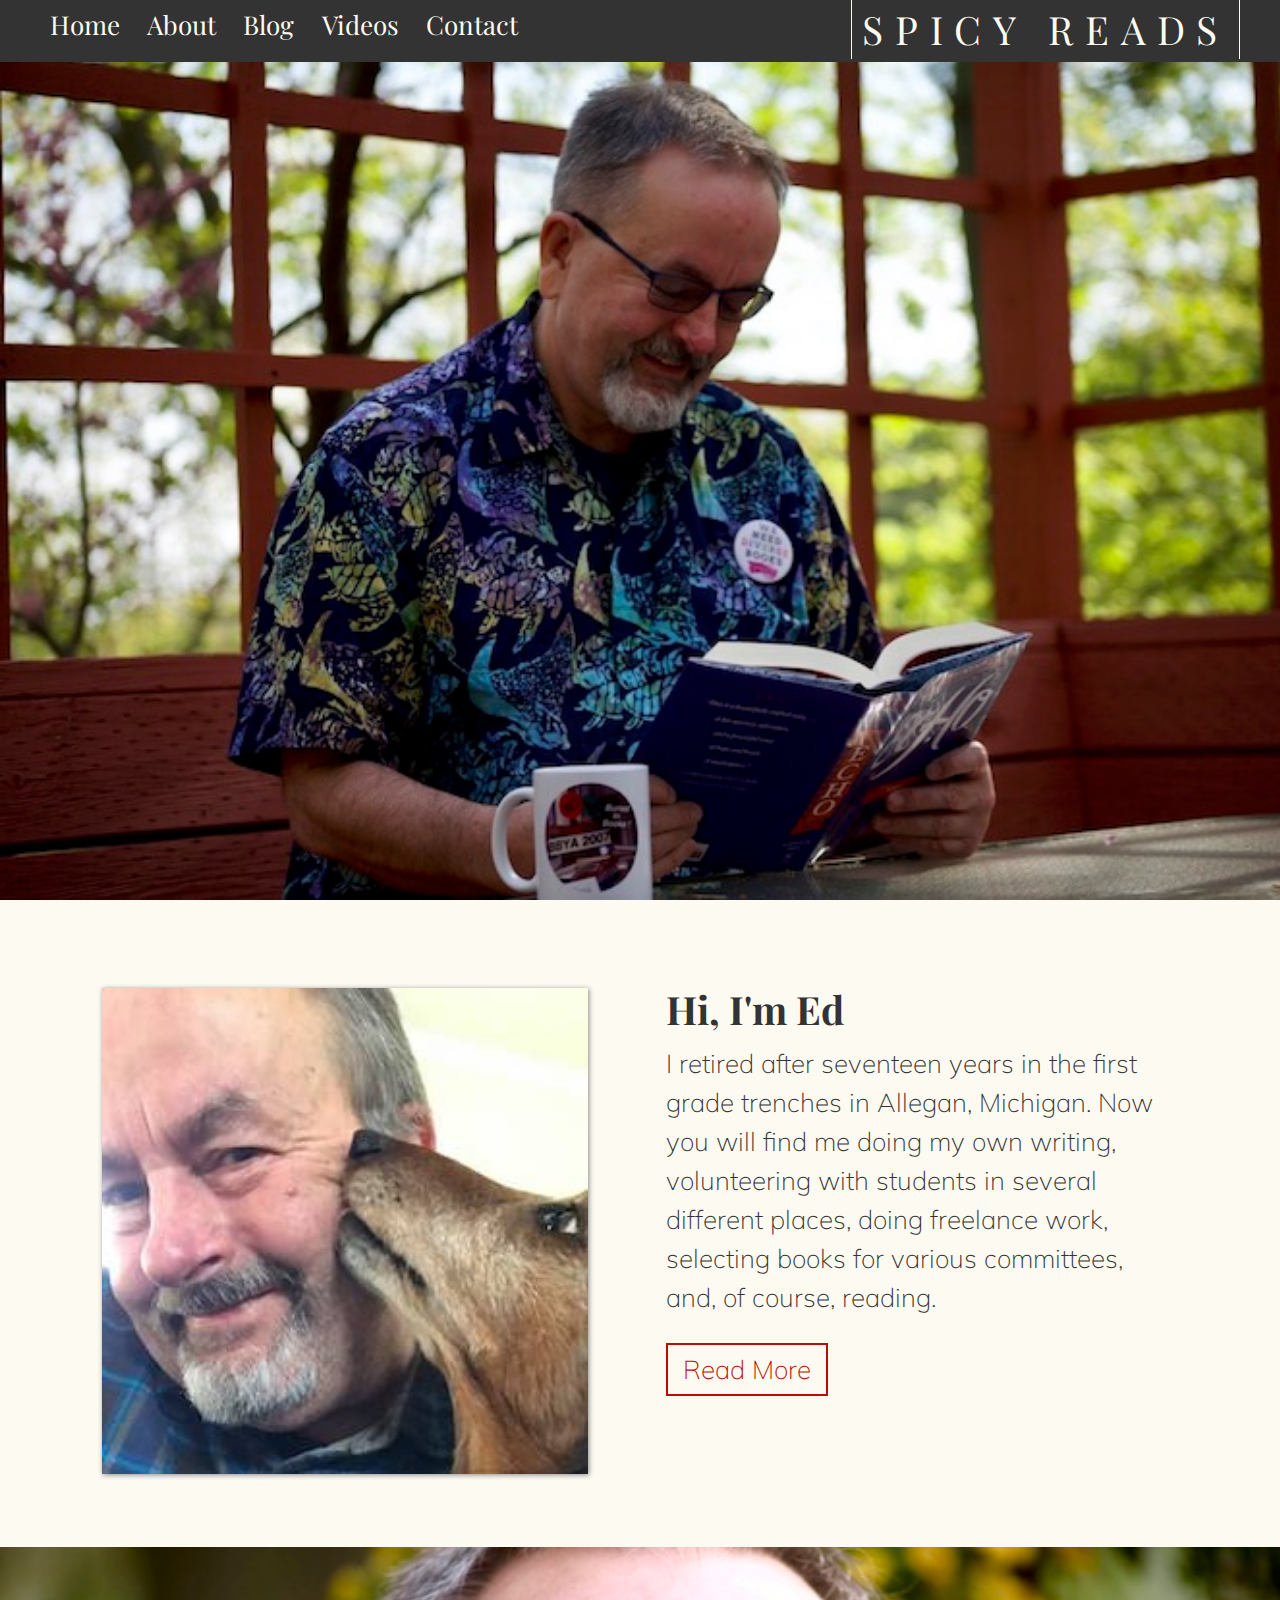
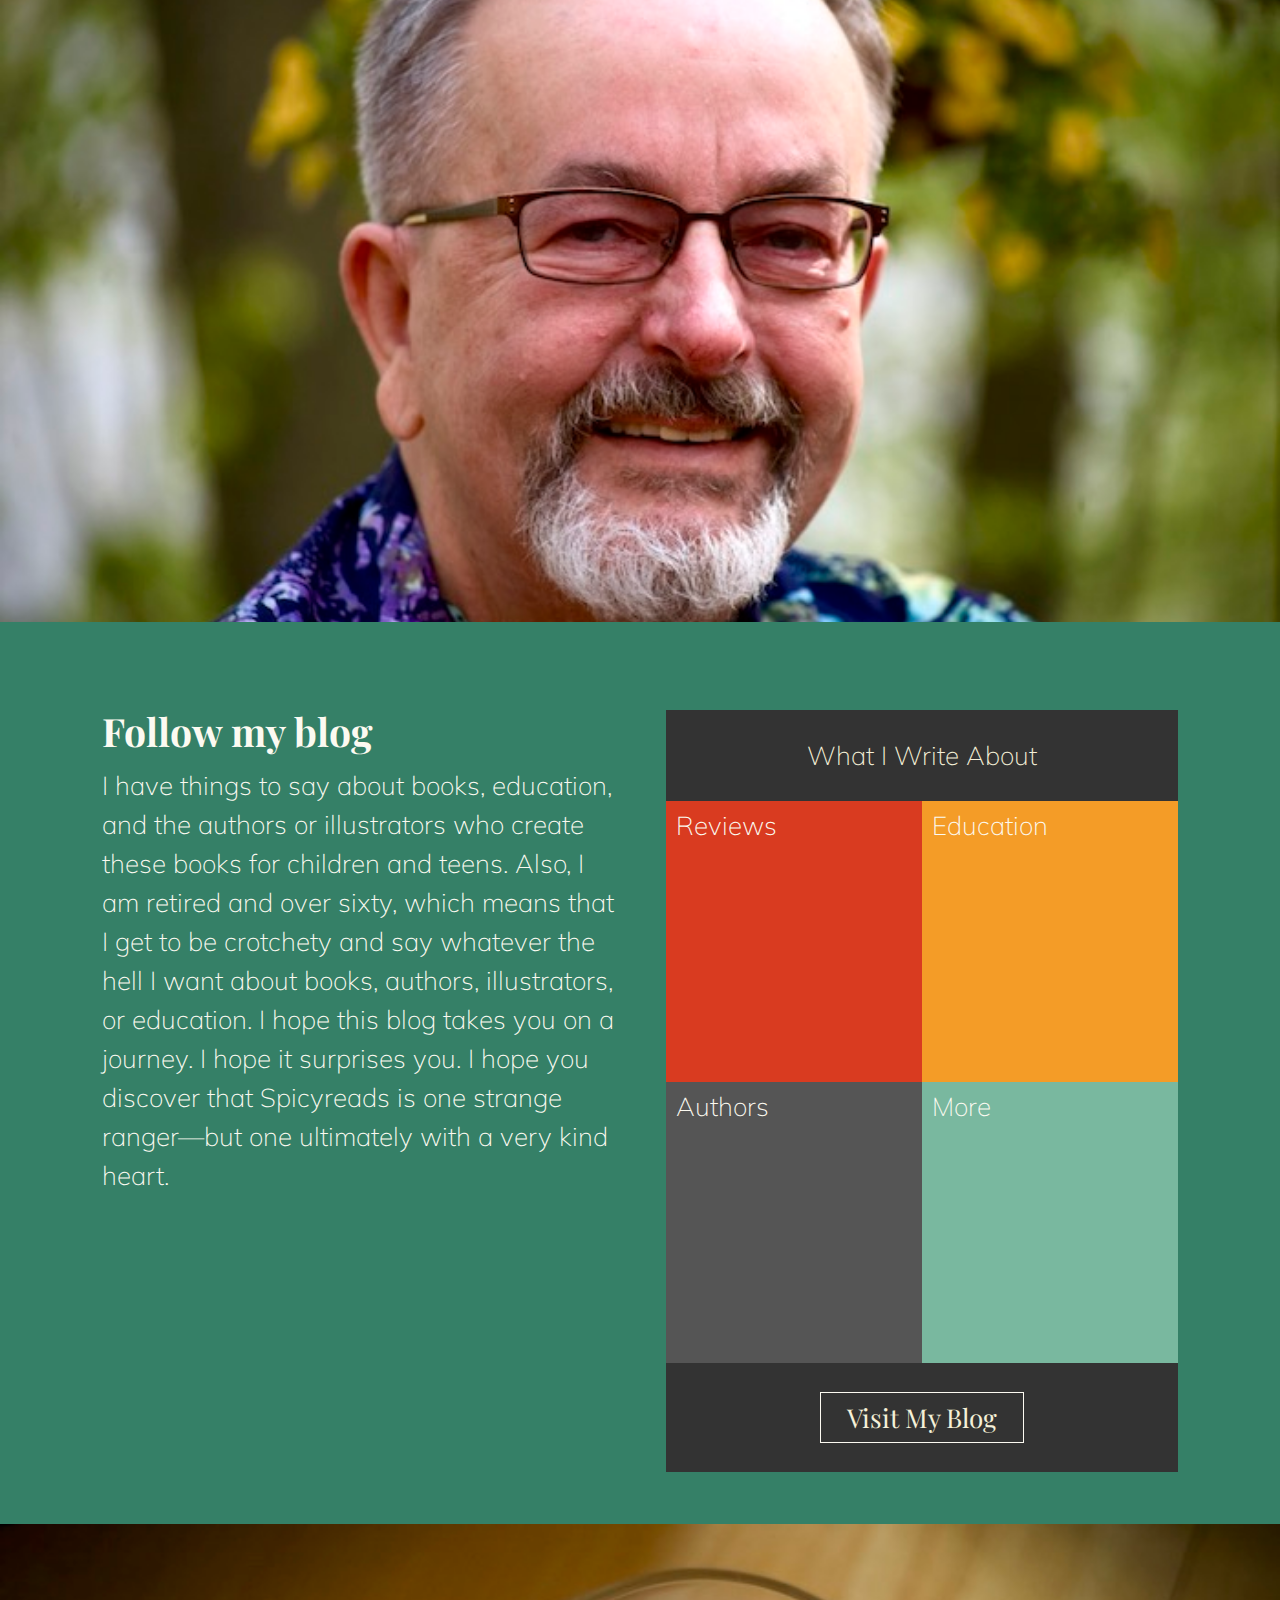
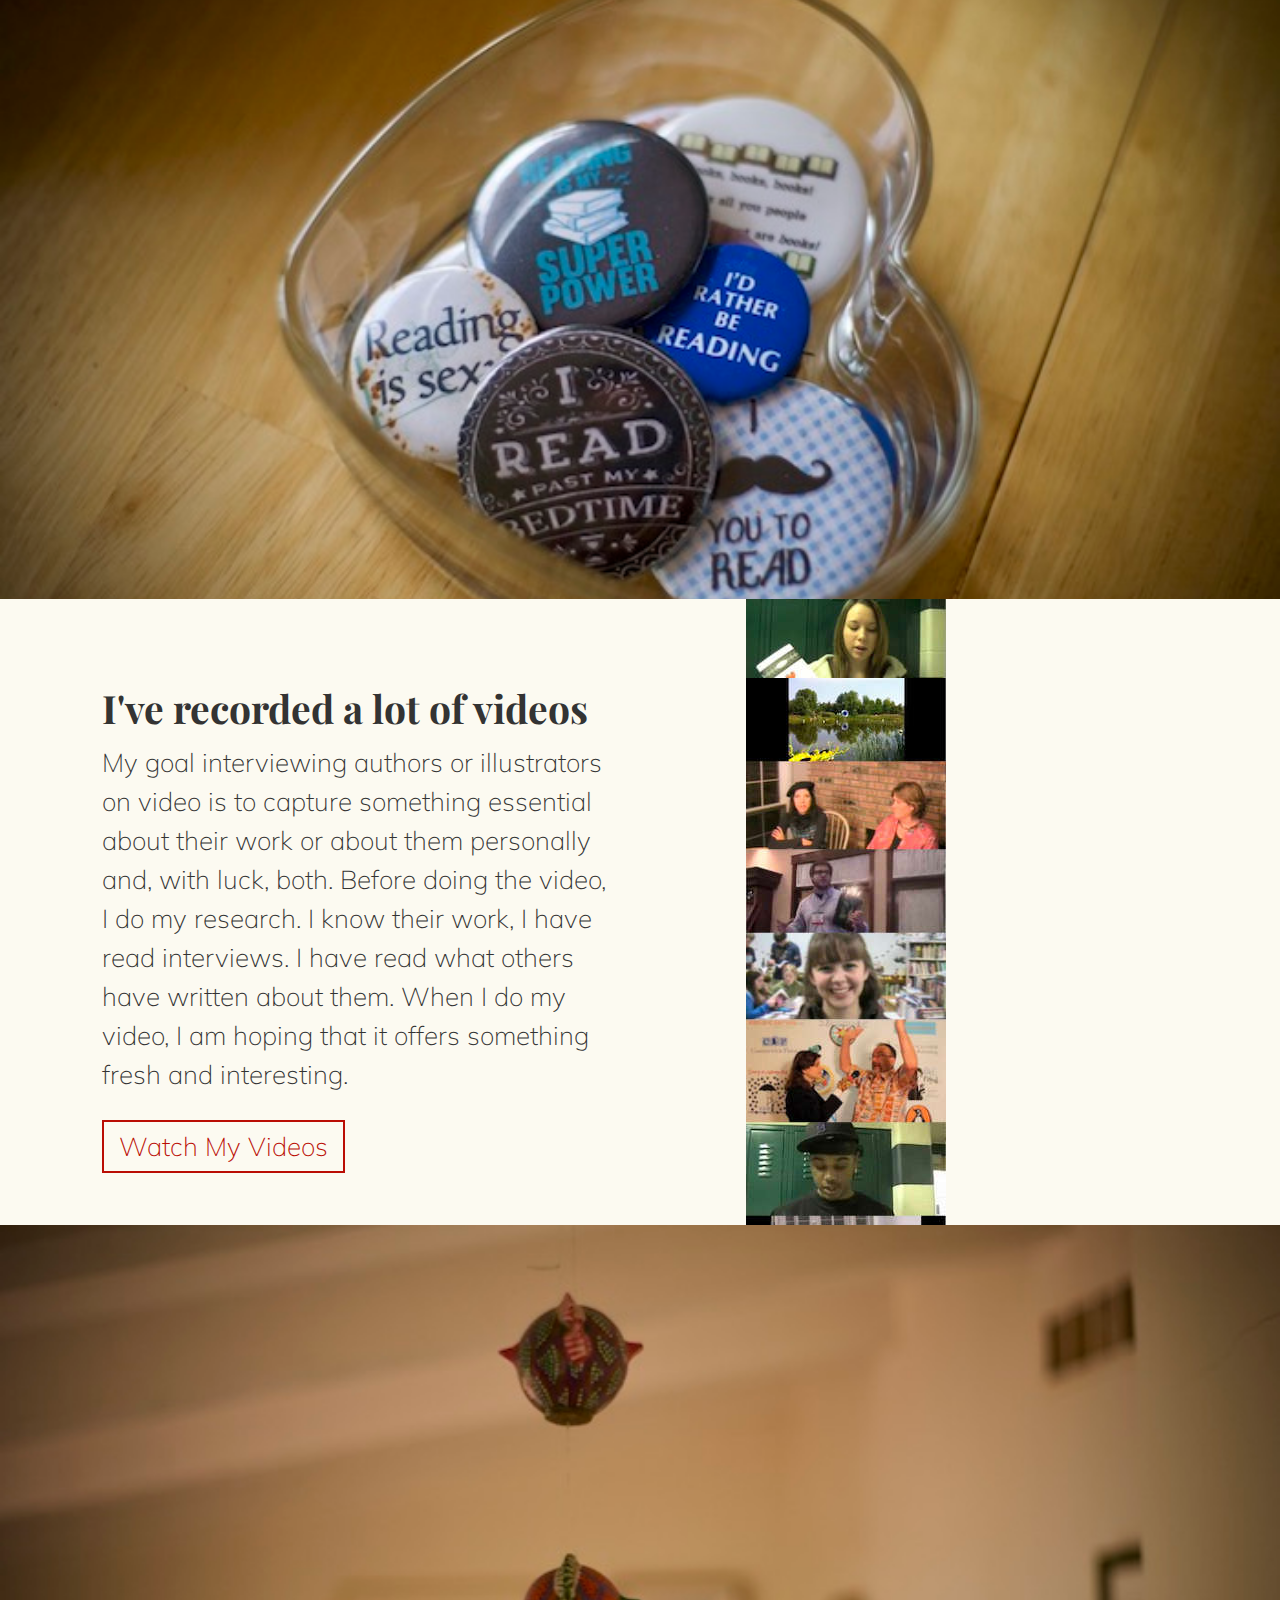
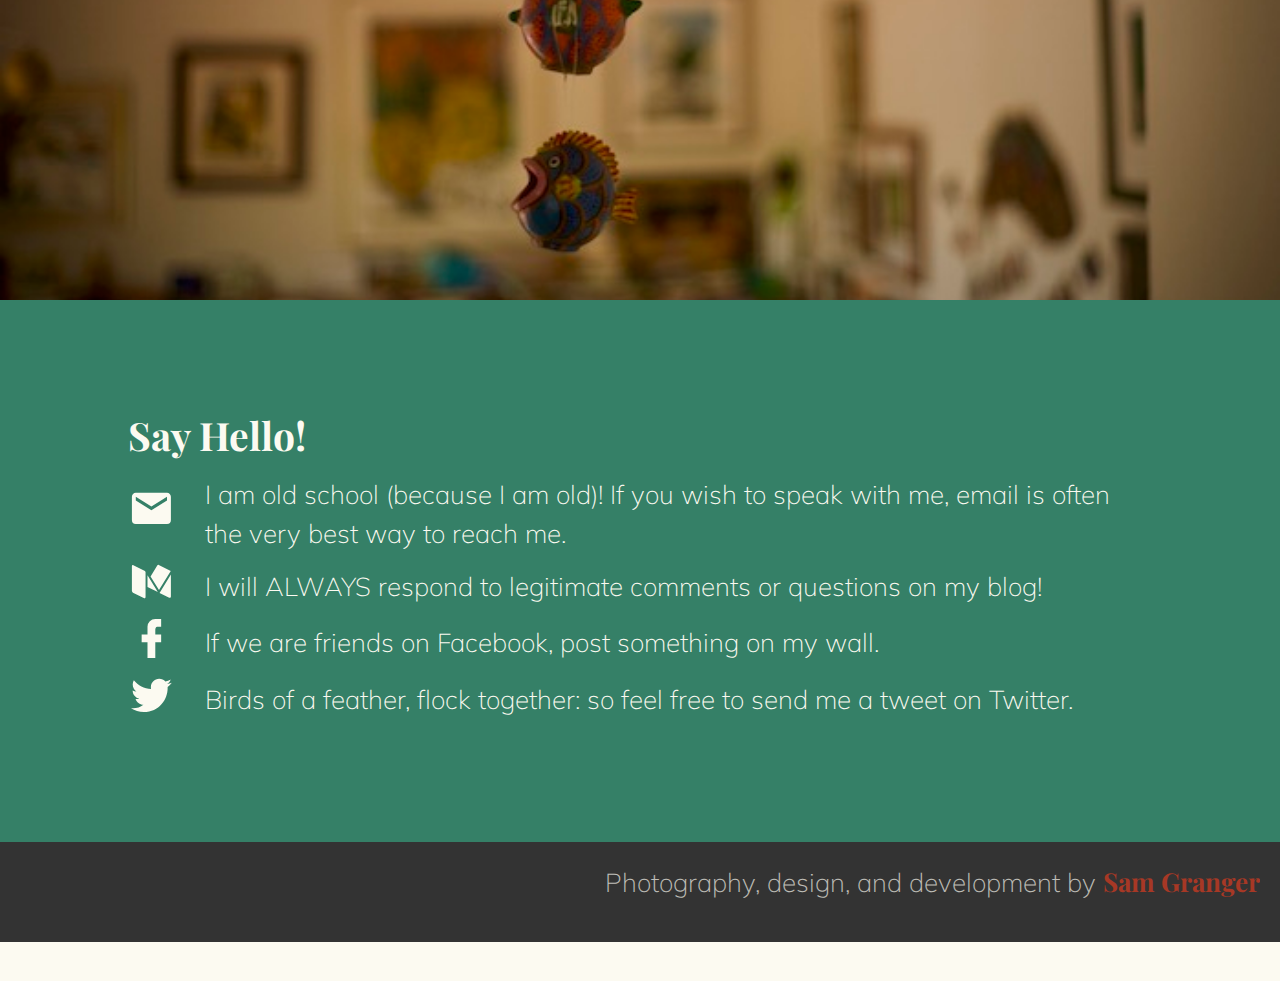
==== index.html @ 5666e865 "Gettin' ship-shape" ====
<!DOCTYPE html>
<html lang="en">
  <head>
    <meta name="viewport" content="width=device-width, initial-scale=1.0" charset="utf-8">
    <link rel="stylesheet" href="assets/css/main.css" media="screen" title="no title">
    <link href="https://fonts.googleapis.com/css?family=Muli:200,300,400|Playfair+Display" rel="stylesheet">
    <link rel="stylesheet" href="https://cdnjs.cloudflare.com/ajax/libs/animate.css/3.5.2/animate.css">
    <title>Spicy Reads</title>
  </head>
  <body>
  <!--Nav-->
    <nav>
      <div class="nav-second">
        <h2>SPICY READS</h2>
      </div>
      <div class="nav-holder">
        <ul>
          <li class="navlink"><a href="#home">Home</a></li>
          <li class="navlink"><a href="#about">About</a></li>
          <li class="navlink"><a href="#blog">Blog</a></li>
          <li class="navlink"><a href="#videos">Videos</a></li>
          <li class="navlink"><a href="#contact">Contact</a></li>
        </ul>
        <div class="nav-right">
          <h2>SPICY READS</h2>
        </div>
      </div>
    </nav>
<!--Hero-->
<!--<div class="title-bar">
  <div class="title-holder">
    <h1>SPICY READS</h1>
    <h2>The personal site of Ed Spicer</h2>
    <div class="arrow-container">
      <a href="#about">
        <svg class="bounce bounce-arrow" style="width:35px;height:35px" viewBox="0 0 24 24">
          <path fill="#fcfaf1" d="M11,4H13V16L18.5,10.5L19.92,11.92L12,19.84L4.08,11.92L5.5,10.5L11,16V4Z" />
        </svg>
      </a>
    </div>
  </div>
</div>-->

<header id="home" style="display: block;">

  <img id="cycle-img-1" src="" alt="We need Diverse Books" class="" style="z-index: 1; display: block;">
  <img id="cycle-img-2" src="" alt="Books on Stairs" class="" style="z-index: 1; display: block;">
  <img id="cycle-img-3" src="" alt="Ed's Headshot" class="active" style="z-index: 3; display: block;">
  <img id="cycle-img-4" src="" alt="Coffee and a Book" class="" style="z-index: 2; display: block;">

</header>

<!--About-->
    <section class="light-box" id="about">
      <div class="nav-space"></div>
      <div class="half-holder">
        <div class="left-half">
         <div class="box-text twin l-twin">
          <img class="pic" src="assets/img/ed-dog.jpg" alt="Ed with Dog">
          <div class="q-box">
            <img class="pic extra-pic" src="assets/img/ed-drawing.jpg" alt="Drawing of Ed">
            <img class="pic extra-pic" src="assets/img/ed-mini-ed.jpg" alt="Ed with Mini-Ed">
          </div>
         </div>
       </div>

       <div class="right-half">
         <div class="box-text twin r-twin">
           <h2>Hi, I'm Ed</h2>
           <p>I retired after seventeen years in the first grade trenches in Allegan, Michigan.  Now you will find me doing my own writing, volunteering with students in several different places, doing freelance work, selecting books for various committees, and, of course, reading.</p>
           <a class="button read-more">Read More</a>
           <div class="q-box">
             <p class="q-explain"><br>I won a 2016 Outstanding People for Education award from the Allegan County School Board Association. I’m proud to be a Cool Teacher award winner for Grand Valley State University’s educational television station. <br><br> Over the years, I’ve taught a Graduate Young Adult Literature class, served on the Printz committee, the Caldecott committee, and many other book committees for the American Library Association. <br><br> I am a certified Reading Specialist, which has led to the publication of more than 45 curriculum guides for students of all ages for eight different publishers, most notably Houghton Mifflin’s Scientists in the Field series. <br><br> I founded the teen book review column for the Michigan Reading Association and now I am reviewing books for Horn Book magazine. <br><br> Please drop me a line with what you are reading; I always love hearing about books!<br><br>
             <a class="button close-it">Click to Close</a></p>
           </div>
         </div>
       </div>
     </div>

    </section>

    <section class="trans-img" style="background-image: url('assets/img/ed-headshot-h1.jpg');"></section>

<!--Blog-->
    <section class="dark-box" id="blog">
      <div class="nav-space"></div>
      <div class="half-holder">
        <div class="left-half">
          <div class="box-text twin l-twin">
            <h2>Follow my blog</h2>
            <p>I have things to say about books, education, and the authors or illustrators who create these books for children and teens. Also, I am retired and over sixty, which means that I get to be crotchety and say whatever the hell I want about books, authors, illustrators, or education. I hope this blog takes you on a journey. I hope it surprises you. I hope you discover that Spicyreads is one strange ranger—but one ultimately with a very kind heart.</p>
          </div>
        </div>


        <div class="right-half">
          <div class="box-text twin r-twin">
            <div class="button blog-header">What I Write About</div>
            <div class="blog-container">
              <div class="top-left box">
                <p>Reviews</p>
                <p class="hidden-text">I feature as many debut publications as I can. I hope to find those books we all wan to see, but may not find through conventional channels.</p>
                <a class="slide-button" href="https://medium.com/spicy-reads/tagged/reviews" target="_blank">Read Now</a>
              </div>
              <div class="top-right box">
                <p>Education</p>
                <p class="hidden-text">I have NEVER felt comfortable describing myself as a 'teacher.' I'm not some sort of answer man. I always created spaces for my students to take responsibility for their own learning.</p>
                <a class="slide-button" href="https://medium.com/spicy-reads/tagged/education" target="_blank">Read Now</a>
              </div>
              <div class="bottom-left box">
                <p>Authors</p>
                <p class="hidden-text">We need diverse books, written and illustrated by diverse people. Knowing the people who create these stories is as important as knowing the story.</p>
                <a class="slide-button" href="https://medium.com/spicy-reads/tagged/authors">Read Now</a>
              </div>
              <div class="bottom-right box">
                <p>More</p><p class="hidden-text">Don't you always wish for more? I'm sure blogging has more to show me, and you.</p>
                <a class="slide-button" href="https://medium.com/spicy-reads" target="_blank">Read Now</a>
              </div>
            </div>
          <div class="button blog-footer">
            <a class="blog-cta" href="https://medium.com/spicy-reads" target="_blank">Visit My Blog</a>
          </div>
        </div>
      </div>
    </div>

    </section>

    <section class="trans-img" style="background-image: url('assets/img/ed-extra-pins.jpg');"></section>

<!--Videos-->
    <section class="light-box" id="videos">
      <div class="nav-space"></div>
      <div class="half-holder">
        <div class="left-half">
         <div class="box-text twin l-twin">
          <h2>I've recorded a lot of videos</h2>
          <p>My goal interviewing authors or illustrators on video is to capture something essential about their work or about them personally and, with luck, both. Before doing the video, I do my research. I know their work, I have read interviews. I have read what others have written about them. When I do my video, I am hoping that it offers something fresh and interesting.</p>
          <a class="button" href="https://www.youtube.com/user/spicyguyreader" target="_blank">Watch My Videos</a>
         </div>
       </div>

       <div class="right-half">
         <div class="box-text twin r-twin vidholder">
            <div class="vidroll" style="background-image: url('assets/img/vidroll.jpg')"></div>
         </div>
       </div>
      </div>

    </section>

    <section class="trans-img" style="background-image: url('assets/img/ed-extra-fish.jpg');"></section>

<!--Contact-->
    <section class="dark-box" id="contact">
      <div class="nav-space"></div>

      <div class="center">
        <h2>Say Hello!</h2>

        <table>
          <!--Email-->
          <tr>
            <td class="icon-box">
              <a href="mailto:edspicer@mac.com" target="_blank">
                <svg class="contact-icon bounce" viewBox="0 0 24 24">
                  <path fill="#fcfaf1" d="M20,8L12,13L4,8V6L12,11L20,6M20,4H4C2.89,4 2,4.89 2,6V18A2,2 0 0,0 4,20H20A2,2 0 0,0 22,18V6C22,4.89 21.1,4 20,4Z" />
                </svg>
              </a>
            </td>
            <td class="contact-explain">I am old school (because I am old)! If you wish to speak with me, email is often the very best way to reach me.</td>
          </tr>
          <!--Blog-->
          <tr>
            <td class="icon-box">
              <a href="https://medium.com/@edspicer_35193" target="_blank">
                <svg class="contact-icon bounce" viewBox="0 0 24 24">
                  <path fill="#fcfaf1" d="M21.93,6.62L15.89,16.47L11.57,9.43L15,3.84C15.17,3.58 15.5,3.47 15.78,3.55L21.93,6.62M22,19.78C22,20.35 21.5,20.57 20.89,20.26L16.18,17.91L22,8.41V19.78M9,19.94C9,20.5 8.57,20.76 8.07,20.5L2.55,17.76C2.25,17.6 2,17.2 2,16.86V4.14C2,3.69 2.33,3.5 2.74,3.68L8.7,6.66L9,7.12V19.94M15.29,17.46L10,14.81V8.81L15.29,17.46Z" />
                </svg>
              </a>
            </td>
            <td class="contact-explain">I will ALWAYS respond to legitimate comments or questions on my blog!</td>
          </tr>
          <!--Facebook-->
          <tr>
            <td class="icon-box">
              <a href="https://www.facebook.com/spicyreads" target="_blank">
                <svg class="contact-icon bounce" viewBox="0 0 24 24">
                  <path fill="#fcfaf1" d="M17,2V2H17V6H15C14.31,6 14,6.81 14,7.5V10H14L17,10V14H14V22H10V14H7V10H10V6A4,4 0 0,1 14,2H17Z" />
                </svg>
              </a>
            </td>
            <td class="contact-explain">If we are friends on Facebook, post something on my wall.</td>
          </tr>
          <!--Twitter-->
          <tr>
            <td class="icon-box">
              <a href="https://twitter.com/spicyreads?lang=en" target="_blank">
                <svg class="contact-icon bounce" viewBox="0 0 24 24">
                  <path fill="#fcfaf1" d="M22.46,6C21.69,6.35 20.86,6.58 20,6.69C20.88,6.16 21.56,5.32 21.88,4.31C21.05,4.81 20.13,5.16 19.16,5.36C18.37,4.5 17.26,4 16,4C13.65,4 11.73,5.92 11.73,8.29C11.73,8.63 11.77,8.96 11.84,9.27C8.28,9.09 5.11,7.38 3,4.79C2.63,5.42 2.42,6.16 2.42,6.94C2.42,8.43 3.17,9.75 4.33,10.5C3.62,10.5 2.96,10.3 2.38,10C2.38,10 2.38,10 2.38,10.03C2.38,12.11 3.86,13.85 5.82,14.24C5.46,14.34 5.08,14.39 4.69,14.39C4.42,14.39 4.15,14.36 3.89,14.31C4.43,16 6,17.26 7.89,17.29C6.43,18.45 4.58,19.13 2.56,19.13C2.22,19.13 1.88,19.11 1.54,19.07C3.44,20.29 5.7,21 8.12,21C16,21 20.33,14.46 20.33,8.79C20.33,8.6 20.33,8.42 20.32,8.23C21.16,7.63 21.88,6.87 22.46,6Z" />
                </svg>
              </a>
            </td>
            <td class="contact-explain">Birds of a feather, flock together: so feel free to send me a tweet on Twitter.</td>
          </tr>

        </table>
        <div class="nav-space"></div>
      </div>
    </section>

    <footer>
      <div class="signature-holder">
        <p>Photography, design, and development by <br> <a href="http://samwisegrangee.com/">Sam Granger</a></p>
      </div>

    </footer>
  </body>
  <script type="text/javascript" src="assets/js/jquery-3.0.0.min.js"></script>﻿
  <script type="text/javascript" src="assets/js/script.js"></script>
</html>
---- assets/css/main.css ----
/*! normalize.css v3.0.2 | MIT License | git.io/normalize */
html {
  font-family: sans-serif;
  -ms-text-size-adjust: 100%;
  -webkit-text-size-adjust: 100%;
}

body {
  margin: 0;
}

article,
aside,
details,
figcaption,
figure,
footer,
header,
hgroup,
main,
menu,
nav,
section,
summary {
  display: block;
}

audio,
canvas,
progress,
video {
  display: inline-block;
  vertical-align: baseline;
}

audio:not([controls]) {
  display: none;
  height: 0;
}

[hidden],
template {
  display: none;
}

a {
  background-color: transparent;
}

a:active,
a:hover {
  outline: 0;
}

abbr[title] {
  border-bottom: 1px dotted;
}

b,
strong {
  font-weight: bold;
}

dfn {
  font-style: italic;
}

h1 {
  font-size: 2em;
  margin: 0.67em 0;
}

mark {
  background: #ff0;
  color: #000;
}

small {
  font-size: 80%;
}

sub,
sup {
  font-size: 75%;
  line-height: 0;
  position: relative;
  vertical-align: baseline;
}

sup {
  top: -0.5em;
}

sub {
  bottom: -0.25em;
}

img {
  border: 0;
}

svg:not(:root) {
  overflow: hidden;
}

figure {
  margin: 1em 40px;
}

hr {
  -moz-box-sizing: content-box;
  box-sizing: content-box;
  height: 0;
}

pre {
  overflow: auto;
}

code,
kbd,
pre,
samp {
  font-family: monospace, monospace;
  font-size: 1em;
}

button,
input,
optgroup,
select,
textarea {
  color: inherit;
  font: inherit;
  margin: 0;
}

button {
  overflow: visible;
}

button,
select {
  text-transform: none;
}

button,
html input[type="button"],
input[type="reset"],
input[type="submit"] {
  -webkit-appearance: button;
  cursor: pointer;
}

button[disabled],
html input[disabled] {
  cursor: default;
}

button::-moz-focus-inner,
input::-moz-focus-inner {
  border: 0;
  padding: 0;
}

input {
  line-height: normal;
}

input[type="checkbox"],
input[type="radio"] {
  box-sizing: border-box;
  padding: 0;
}

input[type="number"]::-webkit-inner-spin-button,
input[type="number"]::-webkit-outer-spin-button {
  height: auto;
}

input[type="search"] {
  -webkit-appearance: textfield;
  -moz-box-sizing: content-box;
  -webkit-box-sizing: content-box;
  box-sizing: content-box;
}

input[type="search"]::-webkit-search-cancel-button,
input[type="search"]::-webkit-search-decoration {
  -webkit-appearance: none;
}

fieldset {
  border: 1px solid #c0c0c0;
  margin: 0 2px;
  padding: 0.35em 0.625em 0.75em;
}

legend {
  border: 0;
  padding: 0;
}

textarea {
  overflow: auto;
}

optgroup {
  font-weight: bold;
}

table {
  border-collapse: collapse;
  border-spacing: 0;
}

td,
th {
  padding: 0;
}

body {
  background-color: #fcfaf1;
}

footer {
  background-color: #333;
  height: 100px;
  width: 100%;
}

.dark-box {
  background-color: #358067;
  color: #fcfaf1;
}

section {
  overflow: auto;
  min-height: 50vh;
}

.trans-img {
  height: 75vh;
  width: 100%;
  background-color: rgba(0, 0, 0, 0.5);
  background-size: cover;
  background-position: center;
}

.nav-space {
  height: 2em;
}

.pic {
  width: 95%;
  box-shadow: 1px 1px 5px #888888;
}

.center {
  max-width: 80%;
  margin: 0 auto;
  padding: 2em;
}

.half-holder {
  width: 100%;
}

.left-half, .right-half {
  display: inline-block;
  width: 50%;
}

.left-half {
  float: left;
}

.right-half {
  float: right;
}

.twin {
  width: 80%;
  padding: 1em;
  padding-bottom: 2em;
}

.l-twin {
  float: right;
}

.r-twin {
  float: left;
}

@media (max-width: 768px) {
  .left-half, .right-half {
    display: block;
    width: 100%;
  }
  .left-half, .right-half,
  .l-twin, .r-twin {
    float: none;
    margin: 0 auto;
  }
}

a {
  text-decoration: none;
  outline: 0;
  -webkit-transition: color .5s linear;
  -moz-transition: color .5s linear;
  -ms-transition: color .5s linear;
  -o-transition: color .5s linear;
  transition: color .5s linear;
}

.button {
  display: inline-block;
  border: 2px solid;
  padding: 5px 15px;
  font-family: "Muli", sans-serif;
  text-align: center;
}

.light-box .button {
  border-color: #ba0d04;
  color: #ba0d04;
}

.light-box .button:hover {
  background-color: #ba0d04;
  color: #f5f0d8;
}

.dark-box .button {
  background-color: #333;
  color: #f5f0d8;
  border: none;
}

.dark-box .button:hover {
  background-color: #f5f0d8;
  color: #333;
}

.read-more, .close-it {
  color: #ba0d04;
}

.contact-link {
  display: inline-block;
  padding-bottom: 10px;
}

html {
  font-weight: 200;
  line-height: 1.5;
  font-family: sans-serif;
  color: #333;
  -webkit-font-smoothing: antialiased;
}

@media (min-width: 2000px) {
  html {
    font-size: 34px;
  }
}

@media (min-width: 1201px) and (max-width: 1999px) {
  html {
    font-size: 26px;
  }
}

@media (min-width: 768px) and (max-width: 1200px) {
  html {
    font-size: 22px;
  }
}

@media (min-width: 479px) and (max-width: 767px) {
  html {
    font-size: 20px;
  }
}

@media (max-width: 480px) {
  html {
    font-size: 14px;
  }
}

h1, h2, h3, h4, h5, h6, p, ul, ol, .hidden-text {
  margin-top: 0;
  margin-bottom: 1rem;
}

h1, h2, h3, h4, h5, h6 {
  margin-bottom: 0.5rem;
  line-height: 1.1;
}

h1, h2, h3, h4, a {
  font-family: "Playfair Display", serif;
}

p, button {
  font-family: "Muli", sans-serif;
}

@media (min-width: 800px) {
  .hidden-text {
    font-size: 85%;
  }
}

.signature-holder {
  box-sizing: border-box;
  position: absolute;
  right: 0;
  width: 100%;
  padding: 20px;
  color: #fcfaf1;
  text-align: right;
  opacity: 0.7;
  transition: opacity 0.3s ease-in-out;
}

.signature-holder:hover {
  opacity: 1;
}

.signature-holder br {
  display: none;
}

.signature-holder a {
  text-decoration: none;
  color: #d93b20;
  font-weight: bold;
}

.signature-holder a:hover {
  color: #ba0d04;
}

@media (max-width: 550px) {
  .signature-holder {
    text-align: center;
  }
  .signature-holder br {
    display: block;
  }
}

nav {
  width: 100%;
  top: 0;
  background-color: #333;
  position: fixed;
  z-index: 1;
}

nav ul {
  list-style: none;
  display: inline;
  transition: all 0.3s ease-out;
  padding: 0;
}

nav ul li {
  display: inline-block;
  padding: 5px 10px;
  height: 2em;
  transition: background-color 0.3s ease-out;
}

nav ul li:hover {
  background-color: #d93b20;
}

nav ul li a {
  color: #fcfaf1;
  display: inline-block;
}

nav ul li a:hover {
  color: #f5f0d8;
}

.here {
  background-color: #d93b20;
}

.nav-holder {
  max-width: 1400px;
  padding: 0 40px;
  margin: 0 auto;
}

.nav-right {
  display: inline-block;
  float: right;
  position: relative;
  padding: 0px 10px;
  border-left: 1px solid #fcfaf1;
  border-right: 1px solid #fcfaf1;
}

.nav-right h2, .nav-second h2 {
  font-weight: lighter;
  color: #fcfaf1;
  letter-spacing: 0.3em;
  line-height: 1.5em;
  margin: 0;
}

.nav-second {
  display: none;
  text-align: center;
}

@media (max-width: 979px) {
  nav {
    text-align: center;
  }
  nav ul {
    border-top: 1px solid #fcfaf1;
    padding-top: 10px;
  }
  .nav-holder {
    padding: 0;
  }
  .nav-right {
    display: none;
  }
  .nav-second {
    display: block;
    margin: 0 0 5px 0;
  }
}

.q-box {
  cursor: pointer;
  width: 100%;
  height: 0;
  text-align: left;
  overflow: hidden;
  margin-bottom: 10px;
}

.q-box {
  transition: height 1s ease-in;
}

@media (max-width: 767px) {
  .l-twin .q-box {
    height: 0 !important;
  }
}

.blog-container {
  margin: 0 auto;
}

.box {
  position: relative;
  height: 50%;
  width: 50%;
  float: left;
  overflow: hidden;
  transition: all 0.3s ease-out;
  color: #fcfaf1;
}

.box p {
  margin-top: 5px;
  margin-bottom: 0.4em;
  padding: 0px 10px;
}

.box .hidden-text {
  margin-top: 0;
  display: none;
}

.slide-button {
  display: inline-block;
  background-color: #fcfaf1;
  color: #333;
  text-decoration: none;
  position: absolute;
  text-align: center;
  padding: 0.1em 0;
  width: 50%;
  right: -100%;
  bottom: 0;
  transition: all 0.5s ease-in-out;
}

.slide-button:hover {
  background-color: #333;
  color: #eee;
}

.blog-header, .blog-footer {
  display: block;
  padding: 1em;
  background-color: #333;
}

.blog-cta {
  display: inline-block;
  padding: 0.2em 1em;
  color: inherit;
  border: 1px solid #fcfaf1;
}

.blog-cta:hover {
  border: #d93b20;
}

.blog-footer {
  padding: 1.1em;
}

.top-left {
  background-color: #d93b20;
}

.top-right {
  background-color: #f49c27;
}

.bottom-left {
  background-color: #555;
}

.bottom-right {
  background-color: #79b89f;
}

@media (max-width: 768px) {
  .blog-container {
    height: 375px !important;
  }
}

table {
  width: 100%;
}

td {
  font-family: "Muli", sans-serif;
}

.icon-box {
  height: 2em;
  width: 2.2em;
}

.contact-icon {
  height: 1.8em;
  width: 1.8em;
  transition: all 0.3s ease-out;
}

.contact-icon:hover {
  height: 35px;
  width: 30px;
}

.contact-explain {
  padding: 5px 20px;
}

header {
  margin-top: 40px;
  height: 100vh;
  display: inline-block;
  overflow: hidden;
}

.title-bar {
  position: absolute;
  display: block;
  width: 100%;
  bottom: 10vh;
  left: 4vw;
}

.title-holder {
  padding: 15px;
  display: inline-block;
  background-color: rgba(0, 0, 0, 0.5);
  text-align: center;
  box-shadow: inset 0px 0px 0px 1px #eee;
}

.title-holder h1, .title-holder h2 {
  color: #fcfaf1;
}

.title-holder h1 {
  font-size: 30px;
  letter-spacing: .45em;
  padding-left: .45em;
  margin-top: 5px;
}

.title-holder h2 {
  font-size: 18px;
  letter-spacing: .15em;
}

.bounce-arrow {
  display: none;
}

#home {
  padding: 0;
  margin: 0;
  width: 100%;
  position: relative;
  top: 0;
  left: 0;
  z-index: -1;
}

#home img {
  position: absolute;
  display: block;
  float: none;
  margin: 0 auto;
  left: 0;
  top: 0;
  min-width: 100%;
  min-height: 100vh;
  z-index: 1;
}

#home img.active {
  z-index: 3;
}

@media (max-width: 500px) {
  #home img {
    width: 100%;
    min-height: auto;
  }
  .title-bar {
    position: absolute;
    width: 100%;
    text-align: center;
    left: 0;
    top: 10vh;
    bottom: 10vh;
  }
  .title-bar .title-holder {
    height: 65vh;
    padding-top: 10%;
  }
  .title-bar .title-holder h2 {
    position: relative;
  }
  .arrow-container {
    position: absolute;
    width: 100%;
    height: 50px;
    top: 60vh;
    margin-left: auto;
    margin-right: auto;
    left: 0;
    right: 0;
  }
  .bounce-arrow {
    display: block;
    margin: 0 auto;
    cursor: pointer;
  }
}

@media (max-width: 375px) {
  .title-holder h2 {
    font-size: 16px;
  }
}

.vidroll {
  position: absolute;
  display: inline-block;
  margin-top: -111vh;
  margin-left: 80px;
  height: 270vh;
  width: 20vw;
  background-position-y: -10px;
  background-repeat: repeat-y;
  z-index: -1;
}

.vidholder {
  overflow-y: hidden;
}

@media (max-width: 768px) {
  .vidroll {
    right: 0;
    margin-top: -150vh;
    width: 30%;
  }
  #videos .l-twin {
    margin: 0 auto !important;
    float: none !important;
    background-color: rgba(252, 250, 241, 0.8);
    box-shadow: 1px 1px 5px #888888;
  }
  #videos .left-half {
    display: block;
    width: 100%;
  }
}

@media (max-width: 425px) {
  .vidroll {
    width: 50%;
  }
}
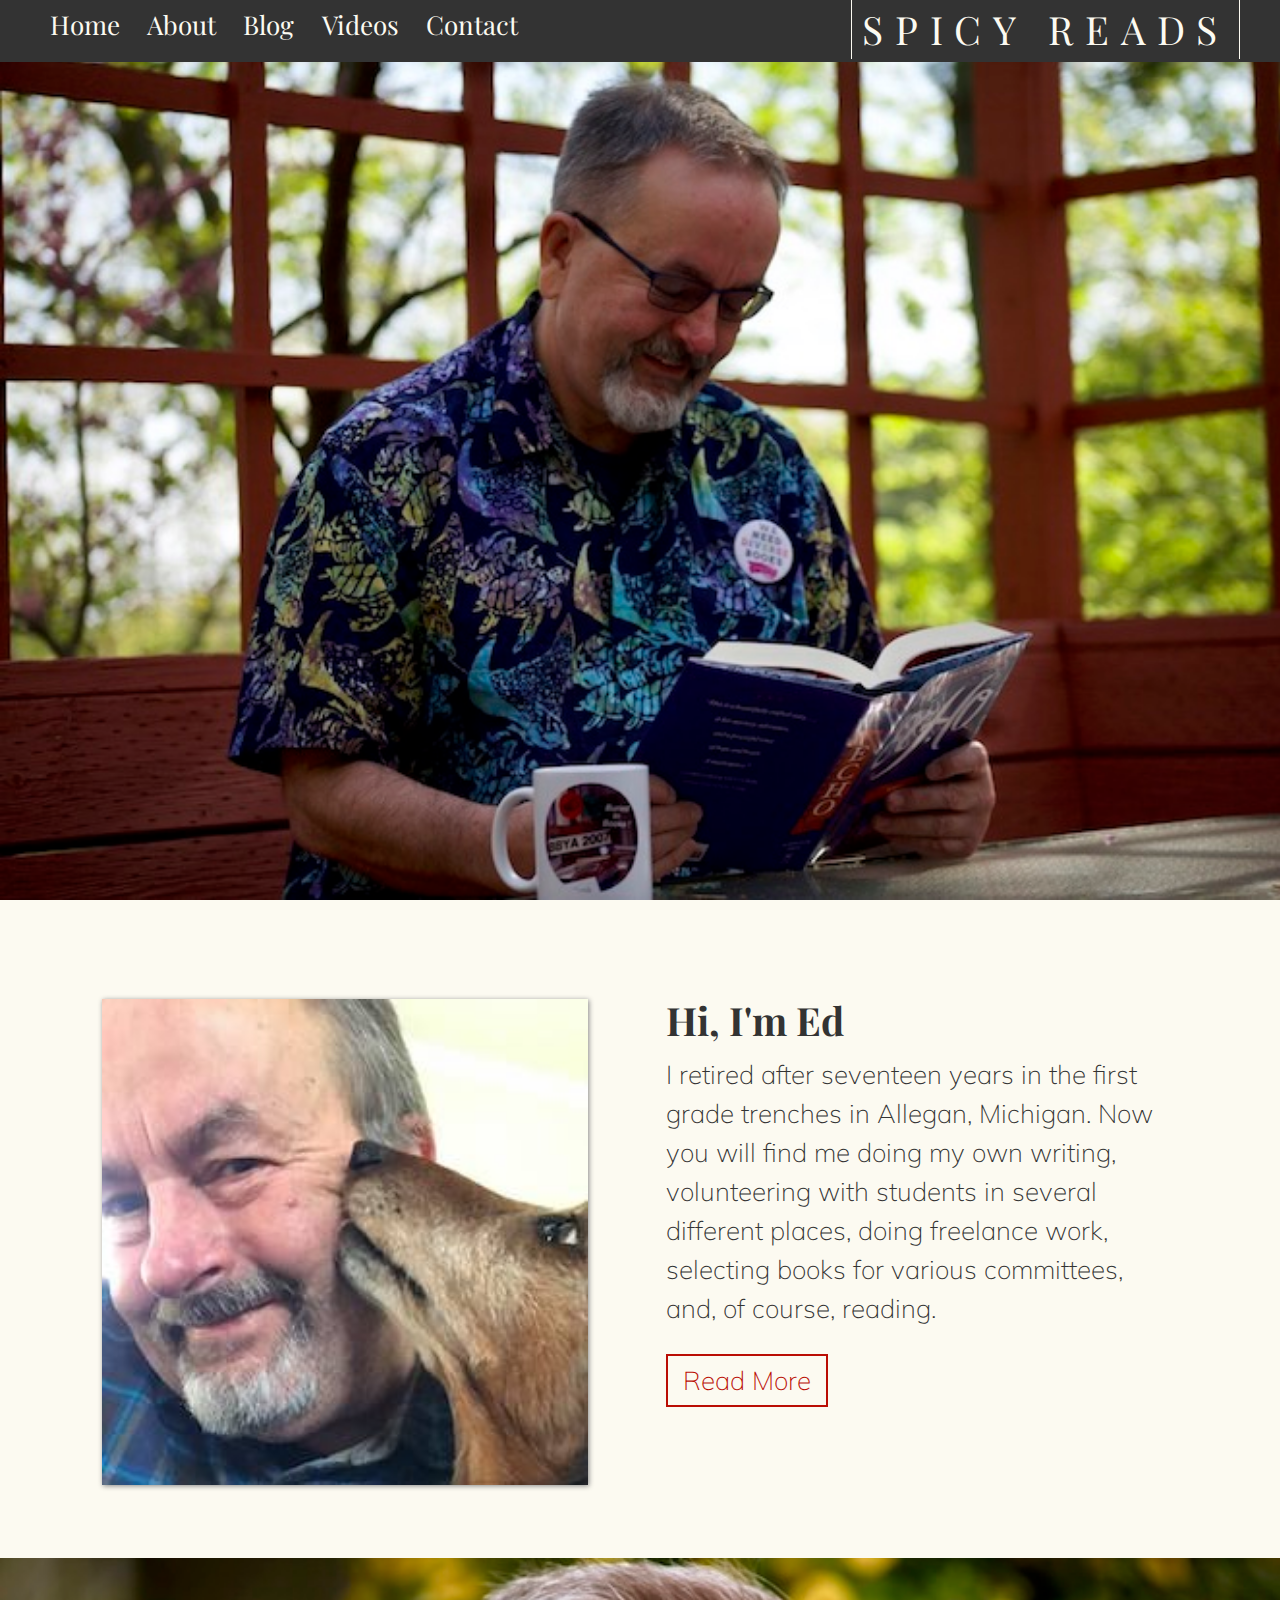
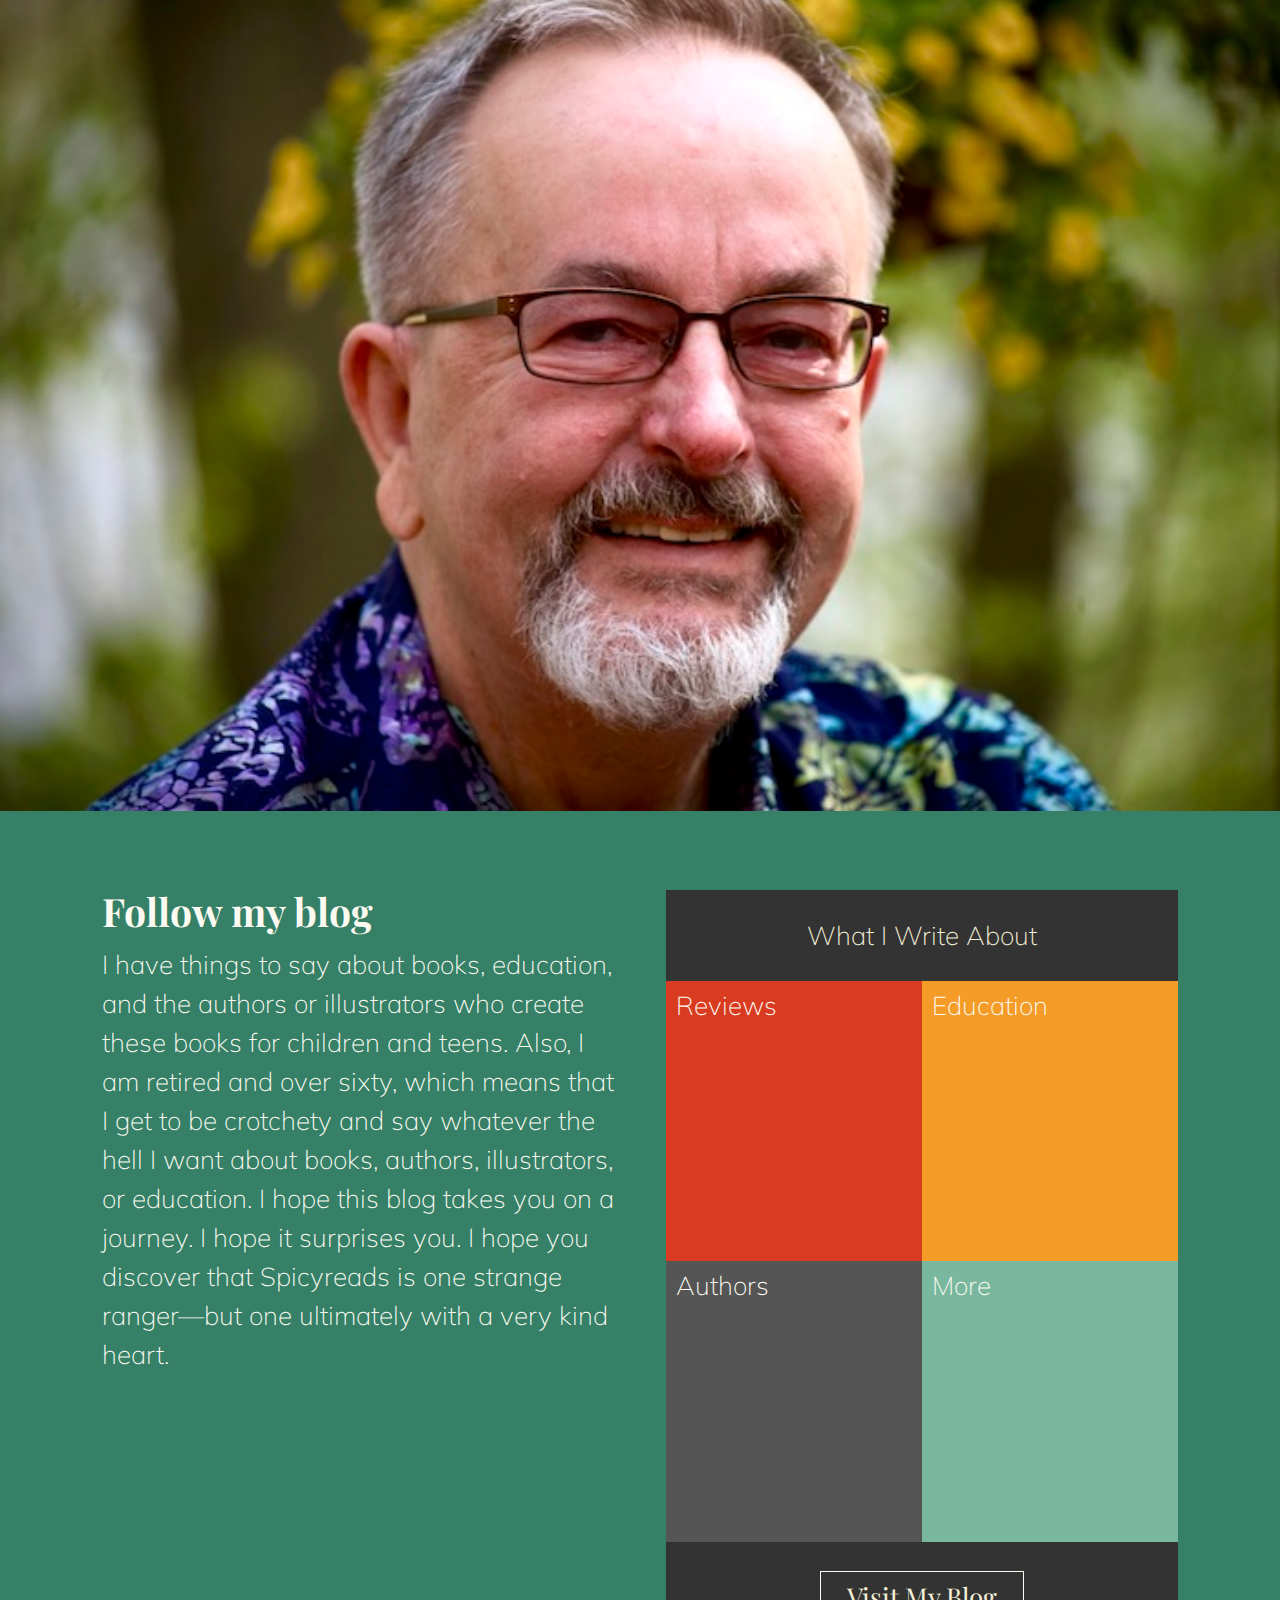
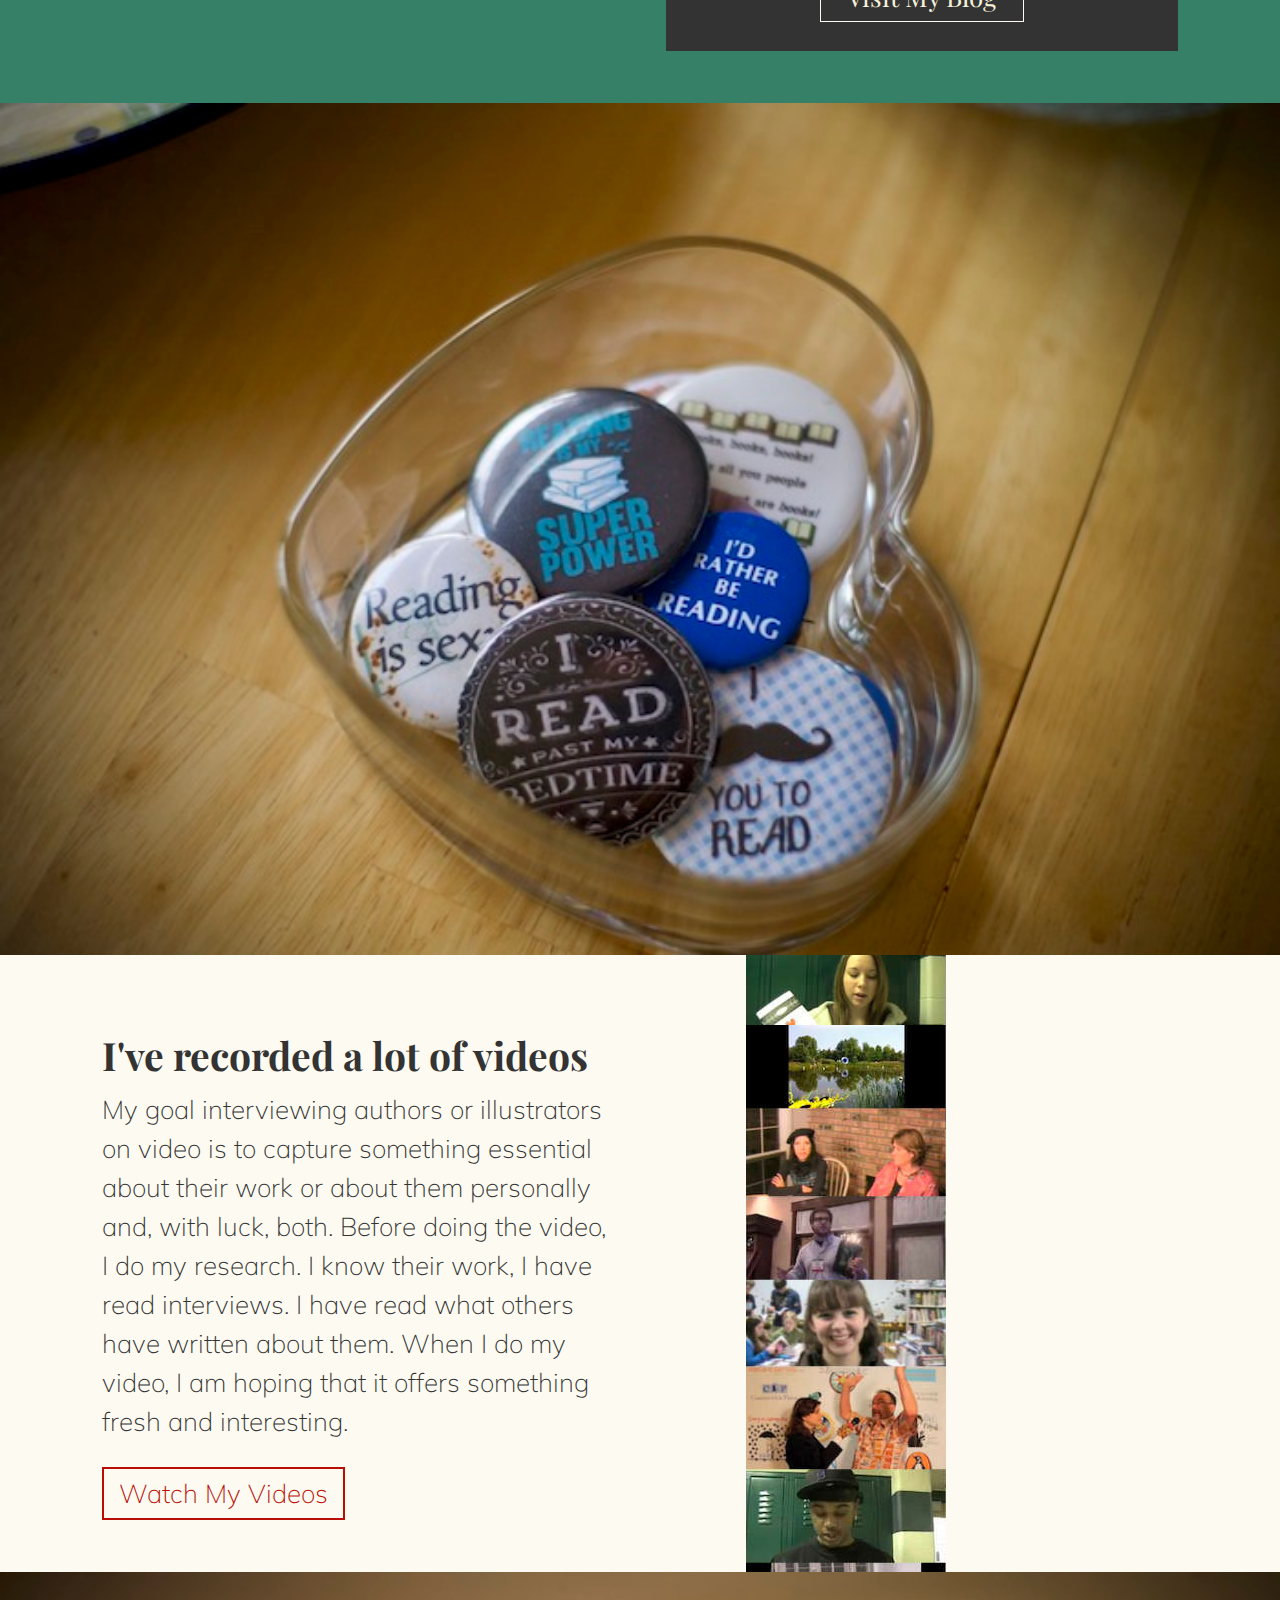
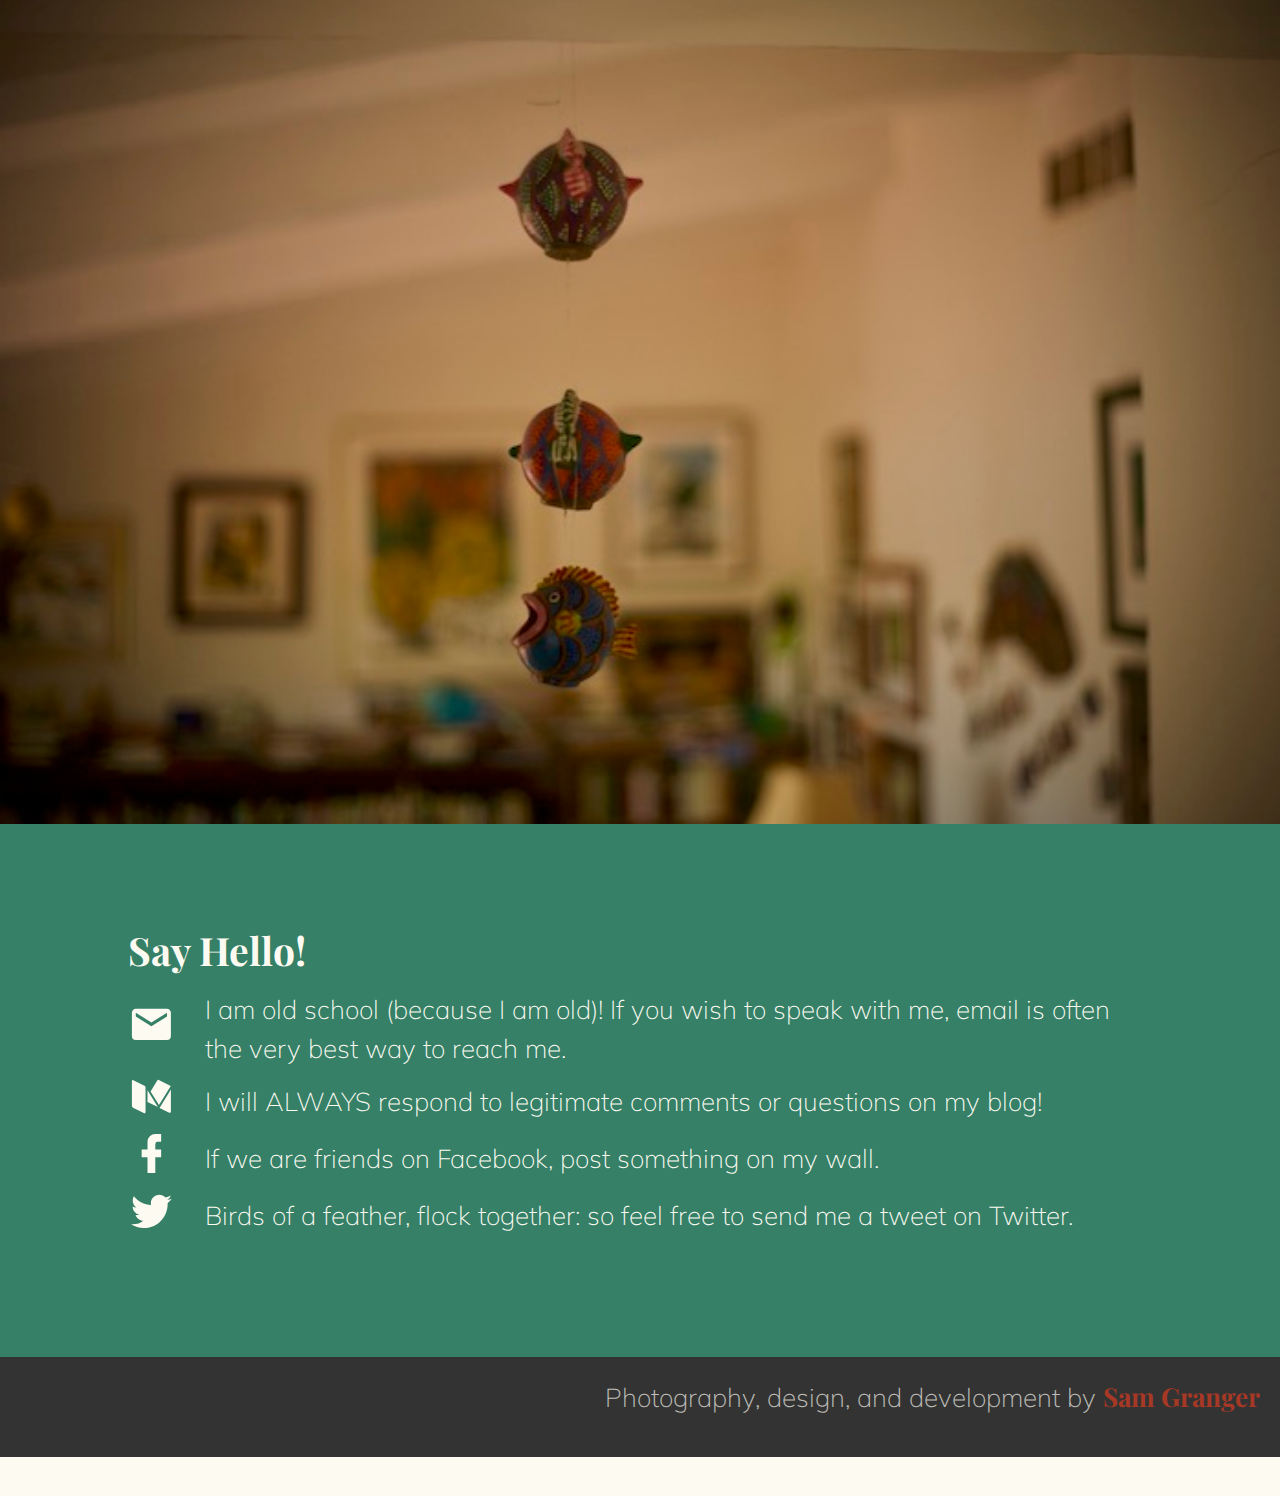
==== commit ea4ebbac: "Mobile Queries" ====
--- a/index.html
+++ b/index.html
@@ -41,7 +41,8 @@
   </div>
 </div>-->
 
-<header id="home" style="display: block;">
+<header id="home">
+  <div class="nav-space"></div>
 
   <img id="cycle-img-1" src="" alt="We need Diverse Books" class="" style="z-index: 1; display: block;">
   <img id="cycle-img-2" src="" alt="Books on Stairs" class="" style="z-index: 1; display: block;">
@@ -78,8 +79,9 @@
      </div>
 
     </section>
-
-    <section class="trans-img" style="background-image: url('assets/img/ed-headshot-h1.jpg');"></section>
+    <div class="trans-img">
+      <img src="assets/img/ed-headshot-h1.jpg">
+    </div>
 
 <!--Blog-->
     <section class="dark-box" id="blog">
@@ -125,8 +127,9 @@
     </div>
 
     </section>
-
-    <section class="trans-img" style="background-image: url('assets/img/ed-extra-pins.jpg');"></section>
+    <div class="trans-img">
+      <img src="assets/img/ed-extra-pins.jpg">
+    </div>
 
 <!--Videos-->
     <section class="light-box" id="videos">
@@ -148,8 +151,9 @@
       </div>
 
     </section>
-
-    <section class="trans-img" style="background-image: url('assets/img/ed-extra-fish.jpg');"></section>
+    <div class="trans-img">
+      <img src="assets/img/ed-extra-fish.jpg">
+    </div>
 
 <!--Contact-->
     <section class="dark-box" id="contact">
--- a/assets/css/main.css
+++ b/assets/css/main.css
@@ -239,12 +239,9 @@
   min-height: 50vh;
 }
 
-.trans-img {
-  height: 75vh;
+.trans-img img {
   width: 100%;
-  background-color: rgba(0, 0, 0, 0.5);
-  background-size: cover;
-  background-position: center;
+  margin-bottom: -20px;
 }
 
 .nav-space {
@@ -675,50 +672,8 @@
   padding: 5px 20px;
 }
 
-header {
-  margin-top: 40px;
-  height: 100vh;
-  display: inline-block;
-  overflow: hidden;
-}
-
-.title-bar {
-  position: absolute;
-  display: block;
-  width: 100%;
-  bottom: 10vh;
-  left: 4vw;
-}
-
-.title-holder {
-  padding: 15px;
-  display: inline-block;
-  background-color: rgba(0, 0, 0, 0.5);
-  text-align: center;
-  box-shadow: inset 0px 0px 0px 1px #eee;
-}
-
-.title-holder h1, .title-holder h2 {
-  color: #fcfaf1;
-}
-
-.title-holder h1 {
-  font-size: 30px;
-  letter-spacing: .45em;
-  padding-left: .45em;
-  margin-top: 5px;
-}
-
-.title-holder h2 {
-  font-size: 18px;
-  letter-spacing: .15em;
-}
-
-.bounce-arrow {
-  display: none;
-}
-
-#home {
+header#home {
+  display: inline-block;
   padding: 0;
   margin: 0;
   width: 100%;
@@ -744,46 +699,10 @@
   z-index: 3;
 }
 
-@media (max-width: 500px) {
+@media only screen and (min-device-width: 481px) and (max-device-width: 1024px) and (orientation: portrait) {
+  /* For iPad portrait layouts only */
   #home img {
-    width: 100%;
-    min-height: auto;
-  }
-  .title-bar {
-    position: absolute;
-    width: 100%;
-    text-align: center;
-    left: 0;
-    top: 10vh;
-    bottom: 10vh;
-  }
-  .title-bar .title-holder {
-    height: 65vh;
-    padding-top: 10%;
-  }
-  .title-bar .title-holder h2 {
-    position: relative;
-  }
-  .arrow-container {
-    position: absolute;
-    width: 100%;
-    height: 50px;
-    top: 60vh;
-    margin-left: auto;
-    margin-right: auto;
-    left: 0;
-    right: 0;
-  }
-  .bounce-arrow {
-    display: block;
-    margin: 0 auto;
-    cursor: pointer;
-  }
-}
-
-@media (max-width: 375px) {
-  .title-holder h2 {
-    font-size: 16px;
+    left: -50vw;
   }
 }
 
